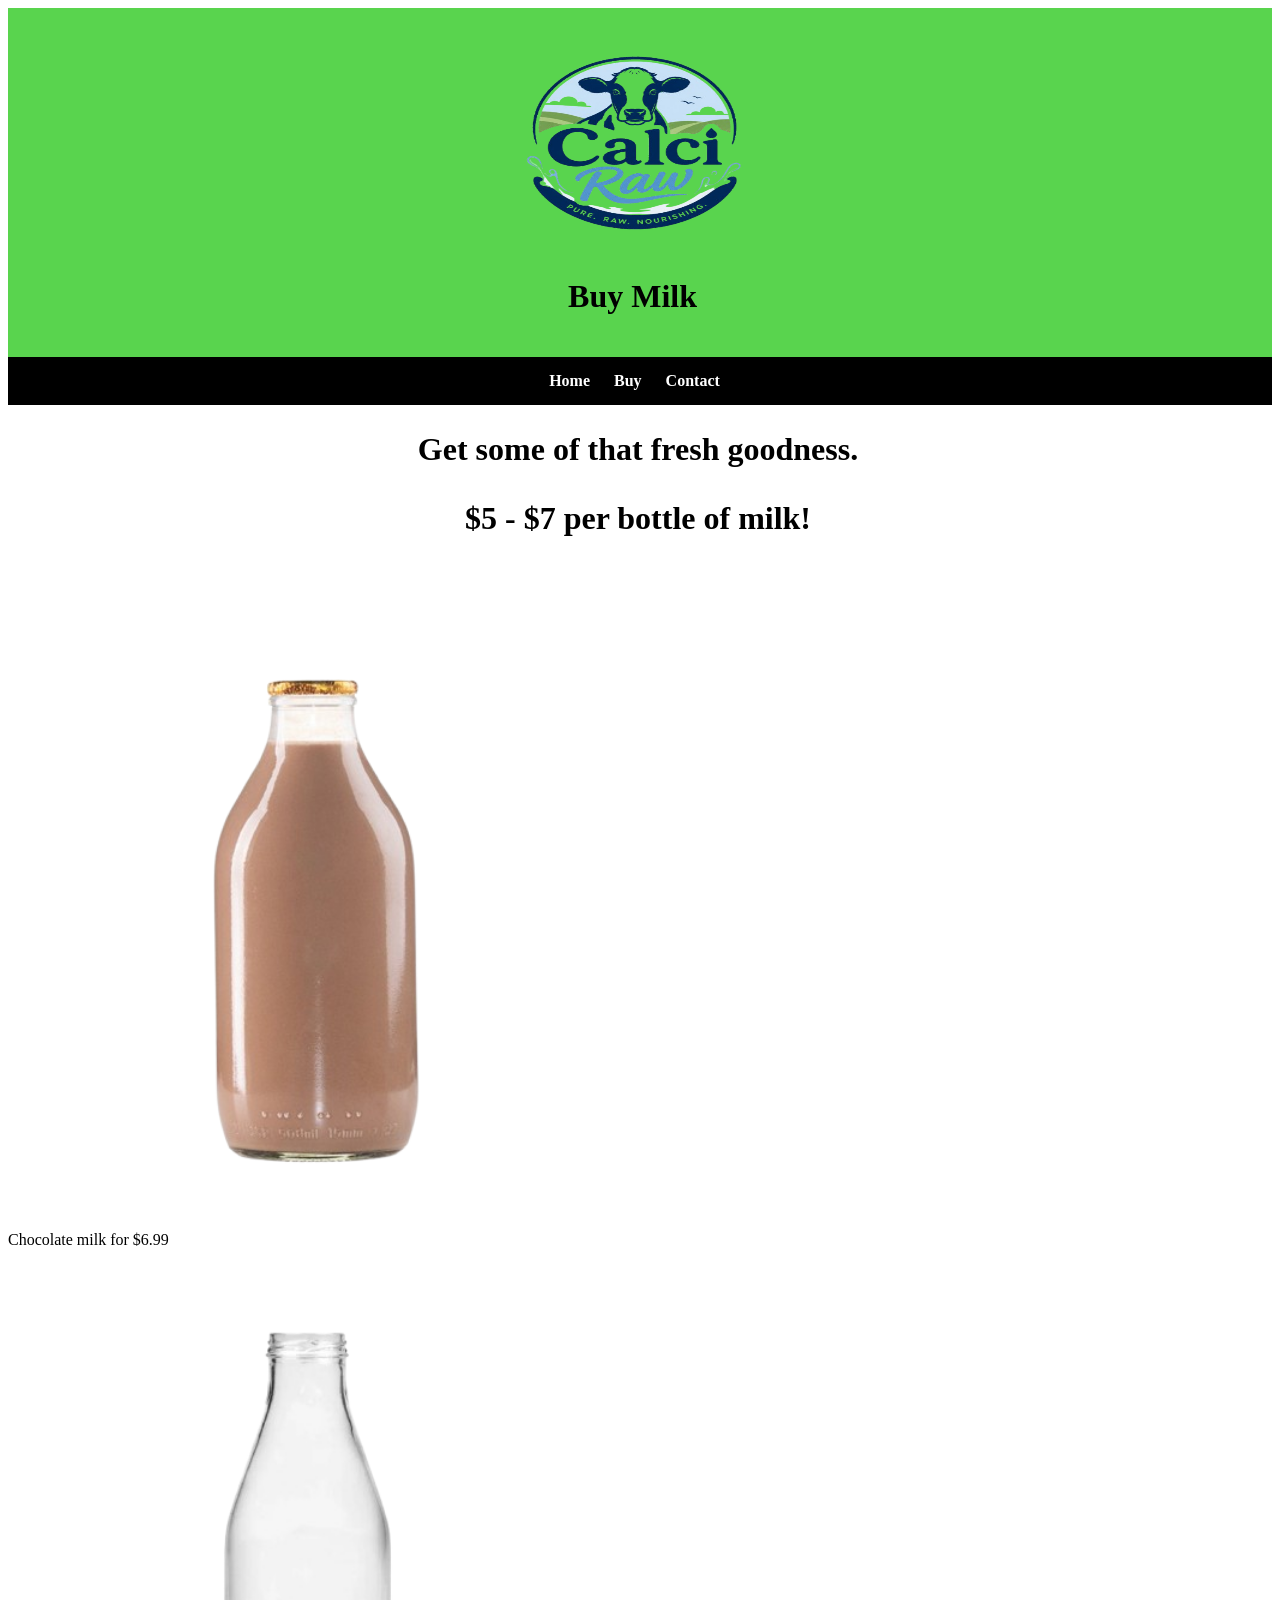
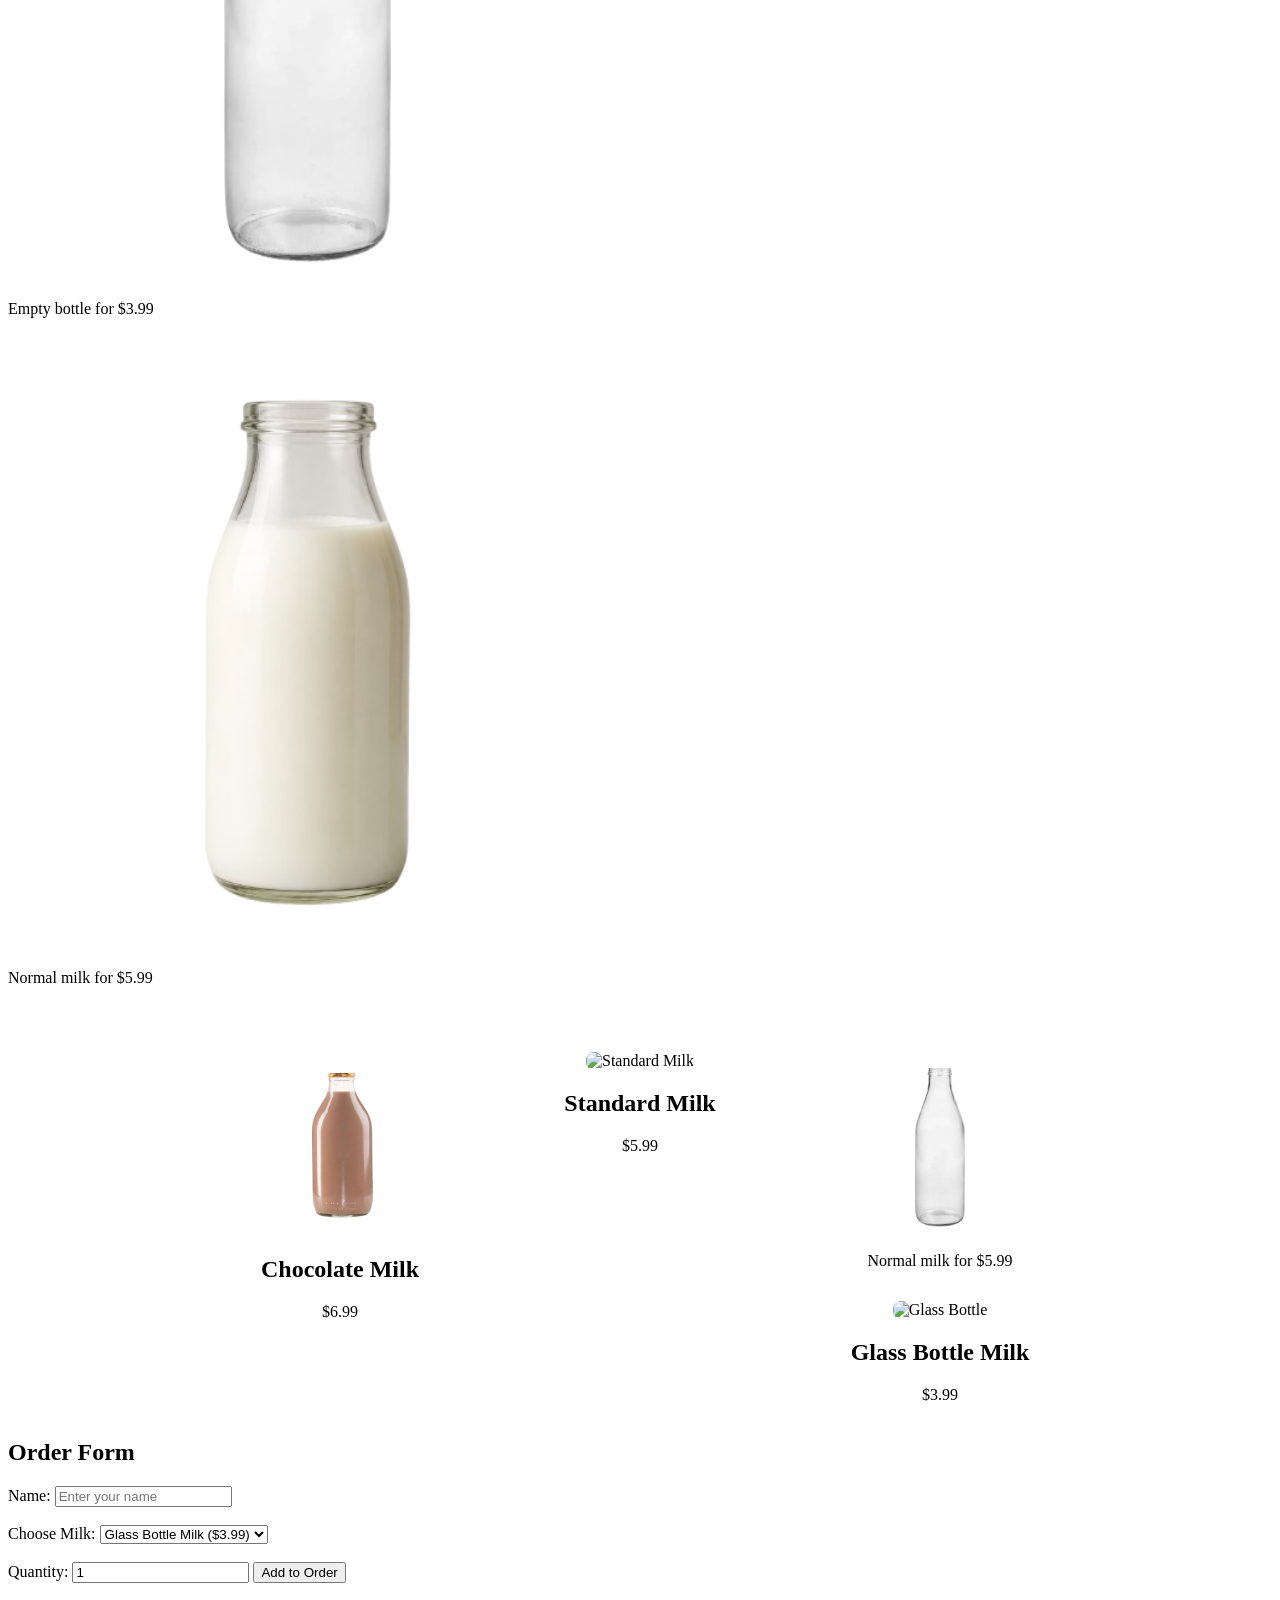
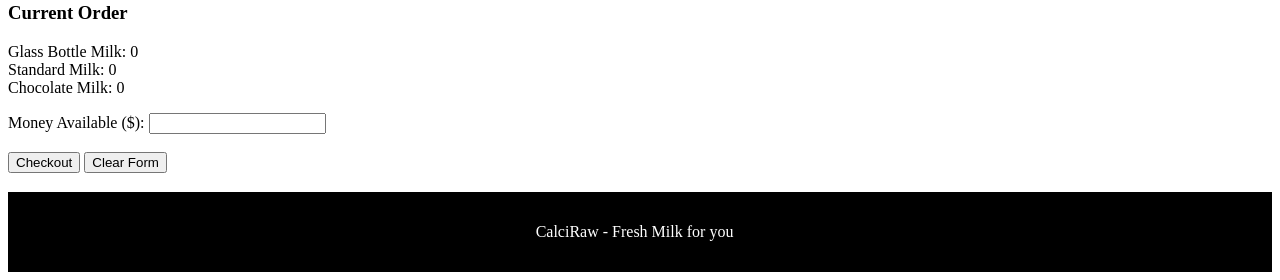
==== buy.html @ 3b5fee41 "Jun 28, 2026, 9:27 PM" ====
<!DOCTYPE html>
<html>
<head>
    <title>CalciRaw - Fresh Milk</title>
    <link rel="stylesheet" href="style.css">
</head>

<body>

<header>
    <img src="CalciRaw1.png" style="width:300px;height:210px;">
    <h1>Buy Milk</h1>
</header>

<nav>
    <a href="index.html">Home</a>
    <a href="buy.html">Buy</a>
    <a href="Contact.html">Contact</a>
</nav>
<h1>Get some of that fresh goodness. <p>$5 - $7 per bottle of milk!</p></h1>
<img src="choc.png" class="smooth-square"> <p>Chocolate milk for $6.99</p> 
<img src="glass bottle.png" class="smooth-square"> <p>Empty bottle for $3.99</p> 
<img src="Milk1.png"  class="smooth-square"> <p>Normal milk for $5.99</p>  
<div class="products">

    <div class="product">
        <img src="choc.png" alt="Chocolate Milk">
        <h2>Chocolate Milk</h2>
        <p>$6.99</p>
    </div>

    <div class="product">
        <img src="" alt="Standard Milk">
        <h2>Standard Milk</h2>
        <p>$5.99</p>
    </div>

    <div class="product">
<img src="glass bottle.png"  class="smooth-square"> <p>Normal milk for $5.99</p>  
        <img src="" alt="Glass Bottle">
        <h2>Glass Bottle Milk</h2>
        <p>$3.99</p>
    </div>

</div>
<h2>Order Form</h2>
<label for="customerName">Name:</label>
<input type="text" id="customerName" placeholder="Enter your name">

<br><br>

<label for="milkType">Choose Milk:</label>
<select id="milkType">
    <option value="glass">Glass Bottle Milk ($3.99)</option>
    <option value="standard">Standard Milk ($5.99)</option>
    <option value="chocolate">Chocolate Milk ($6.99)</option>
</select>

<br><br>

<label for="quantity">Quantity:</label>
<input type="number" id="quantity" min="1" value="1">

<button onclick="addItem()">Add to Order</button>

<h3>Current Order</h3>
<p id="orderList">
    Glass Bottle Milk: 0<br>
    Standard Milk: 0<br>
    Chocolate Milk: 0
</p>

<label for="money">Money Available ($):</label>
<input type="number" id="money" step="0.01">

<br><br>

<button onclick="checkout()">Checkout</button>
<button onclick="clearForm()">Clear Form</button>
<h3 id="output"></h3>

<footer>
    <p>CalciRaw - Fresh Milk for you</p>
</footer>

<script src="script.js"></script>

</body>
</html>
---- style.css ----
body {
    background-color: rgb(255, 255, 255);
  }
/***  I got the code from my website project ***/
   nav {
        background-color: rgb(0, 0, 0);
        padding: 15px;
        padding-left: 4px;
         text-align: center;
      }
   header {
        background-color: rgb(89, 212, 78);
        color: rgb(0, 0, 0);
        padding: 15px;
        padding-left: 4px;
         text-align: center;
      }
  
      footer {
        background-color: #000000;
        color: white;
        text-align: center;
        padding: 15px;
        padding-left: 4px;
      }
  
  h1{padding: 5px;
        padding-left: 1px;
        text-align: center;}
        
        nav a {
        color: white;
        text-decoration: none;
        font-weight: bold;
        margin: 10px;
      }
  
       img {
        width: 100%;
        max-width: 600px;
        margin-top: 15px;
        border-radius: 8px;
      }
      .button {background-color: rgb(0,206,200);
      border-radius: 20px;
   padding: 30px 100px;
  font-size: 20px;
  }
  
 
  
   .smooth-square {
    border-radius: 35px;     
    object-fit: cover;        
    aspect-ratio: 1 / 1;   
    width: 100%;
    max-width: 600px; 
    transition: transform 0.3s ease, box-shadow 0.3s ease;
  }
  
  .smooth-square:hover {
    transform: scale(1.05);
    box-shadow: 10px 25px rgba(0, 0, 0, 0.15);
  }

.products {
    display: flex;
    justify-content: center;
    gap: 50px;
    flex-wrap: wrap;   /* Moves to next line if screen gets small */
    margin-top: 50px;
}

.product {
    text-align: center;
    width: 250px;
}
.product img {
    width: 180px;
    height: auto;
}
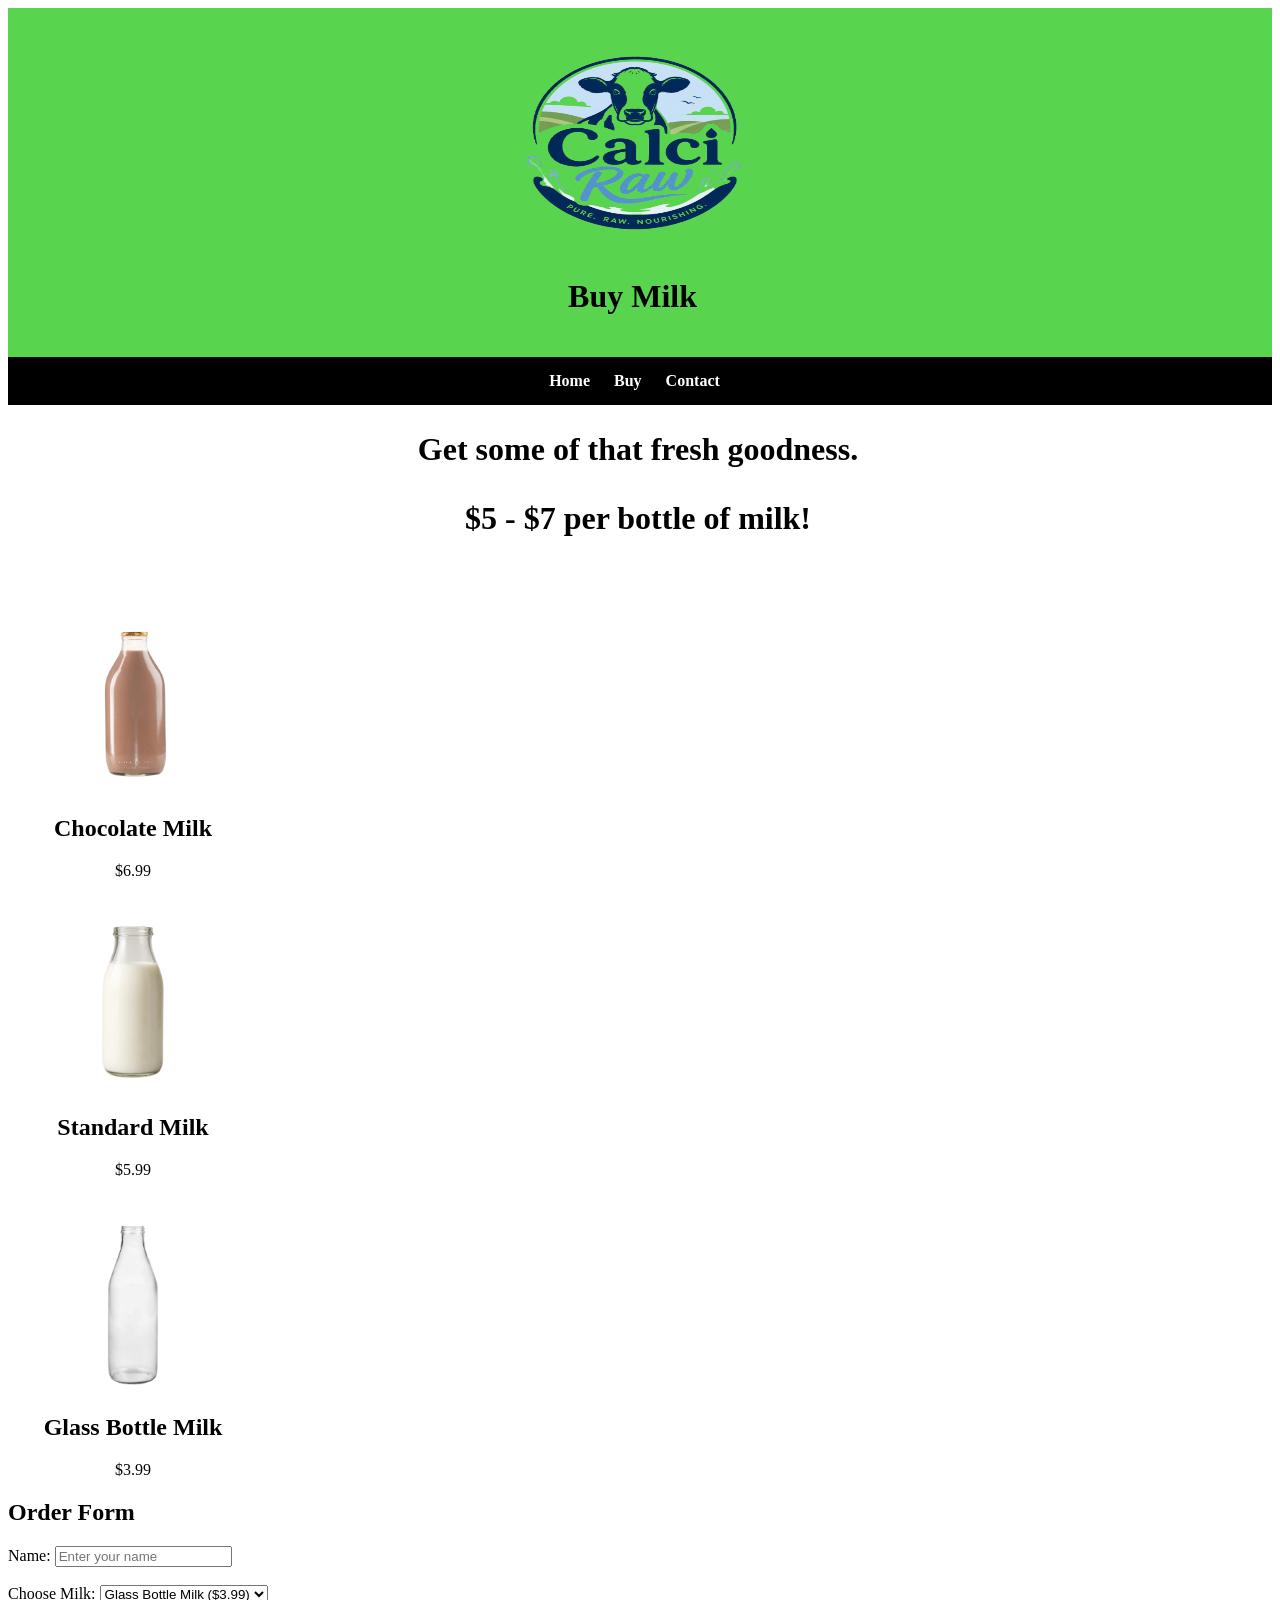
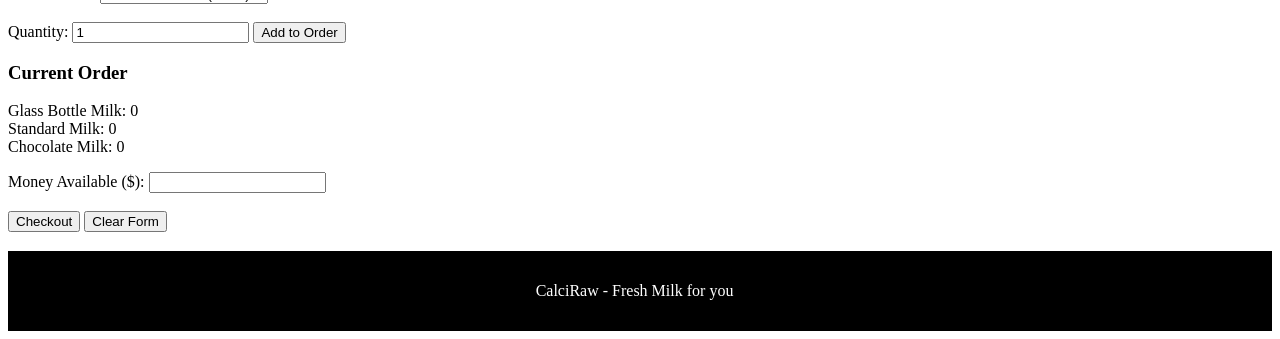
==== commit 2e26e902: "Jun 28, 2026, 9:29 PM" ====
--- a/buy.html
+++ b/buy.html
@@ -18,10 +18,6 @@
     <a href="Contact.html">Contact</a>
 </nav>
 <h1>Get some of that fresh goodness. <p>$5 - $7 per bottle of milk!</p></h1>
-<img src="choc.png" class="smooth-square"> <p>Chocolate milk for $6.99</p> 
-<img src="glass bottle.png" class="smooth-square"> <p>Empty bottle for $3.99</p> 
-<img src="Milk1.png"  class="smooth-square"> <p>Normal milk for $5.99</p>  
-<div class="products">
 
     <div class="product">
         <img src="choc.png" alt="Chocolate Milk">
@@ -30,14 +26,13 @@
     </div>
 
     <div class="product">
-        <img src="" alt="Standard Milk">
+        <img src="Milk1.png" alt="Standard Milk">
         <h2>Standard Milk</h2>
         <p>$5.99</p>
     </div>
 
     <div class="product">
-<img src="glass bottle.png"  class="smooth-square"> <p>Normal milk for $5.99</p>  
-        <img src="" alt="Glass Bottle">
+        <img src="glass bottle.png" alt="Glass Bottle">
         <h2>Glass Bottle Milk</h2>
         <p>$3.99</p>
     </div>
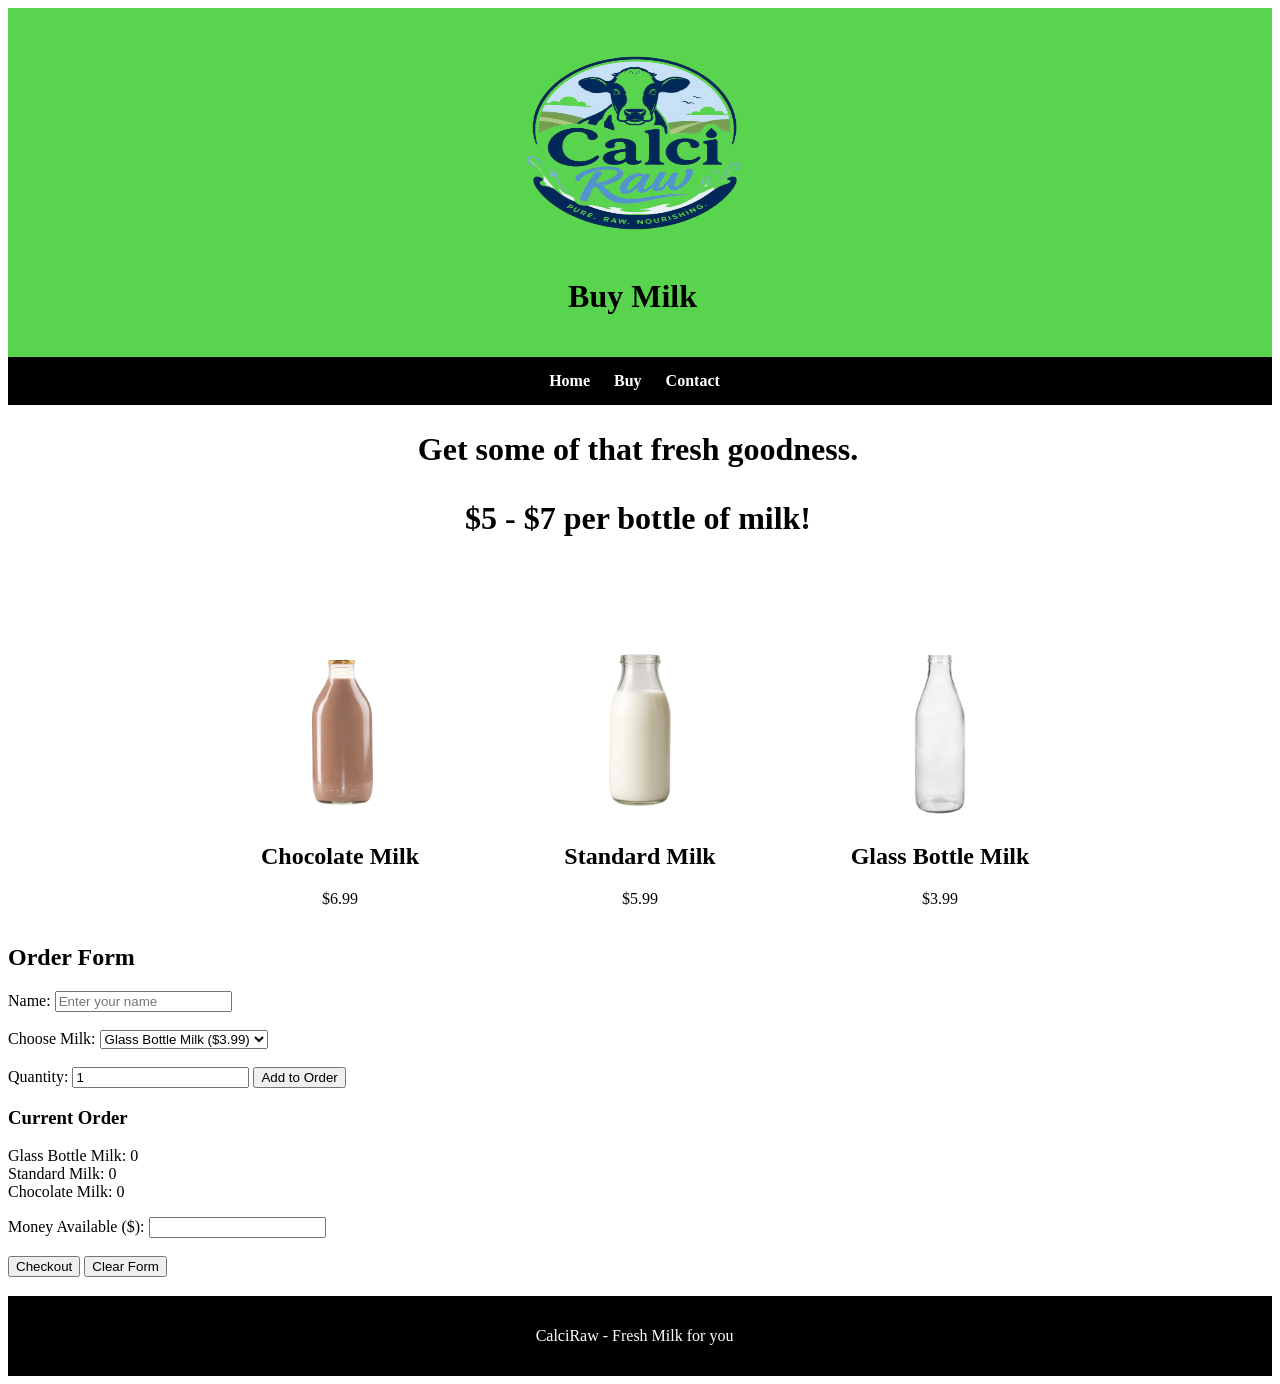
==== commit 2d750053: "Jun 28, 2026, 9:39 PM" ====
--- a/buy.html
+++ b/buy.html
@@ -18,6 +18,8 @@
     <a href="Contact.html">Contact</a>
 </nav>
 <h1>Get some of that fresh goodness. <p>$5 - $7 per bottle of milk!</p></h1>
+
+<div class="products">
 
     <div class="product">
         <img src="choc.png" alt="Chocolate Milk">
--- a/style.css
+++ b/style.css
@@ -48,7 +48,7 @@
   }
   
  
-  
+  /**** Kinda Useless for myimges but I will keep it just in case***/
    .smooth-square {
     border-radius: 35px;     
     object-fit: cover;        
@@ -62,13 +62,14 @@
     transform: scale(1.05);
     box-shadow: 10px 25px rgba(0, 0, 0, 0.15);
   }
-
+/**** Using for my Images on Buy.html***/
 .products {
     display: flex;
     justify-content: center;
     gap: 50px;
     flex-wrap: wrap;   /* Moves to next line if screen gets small */
     margin-top: 50px;
+    
 }
 
 .product {
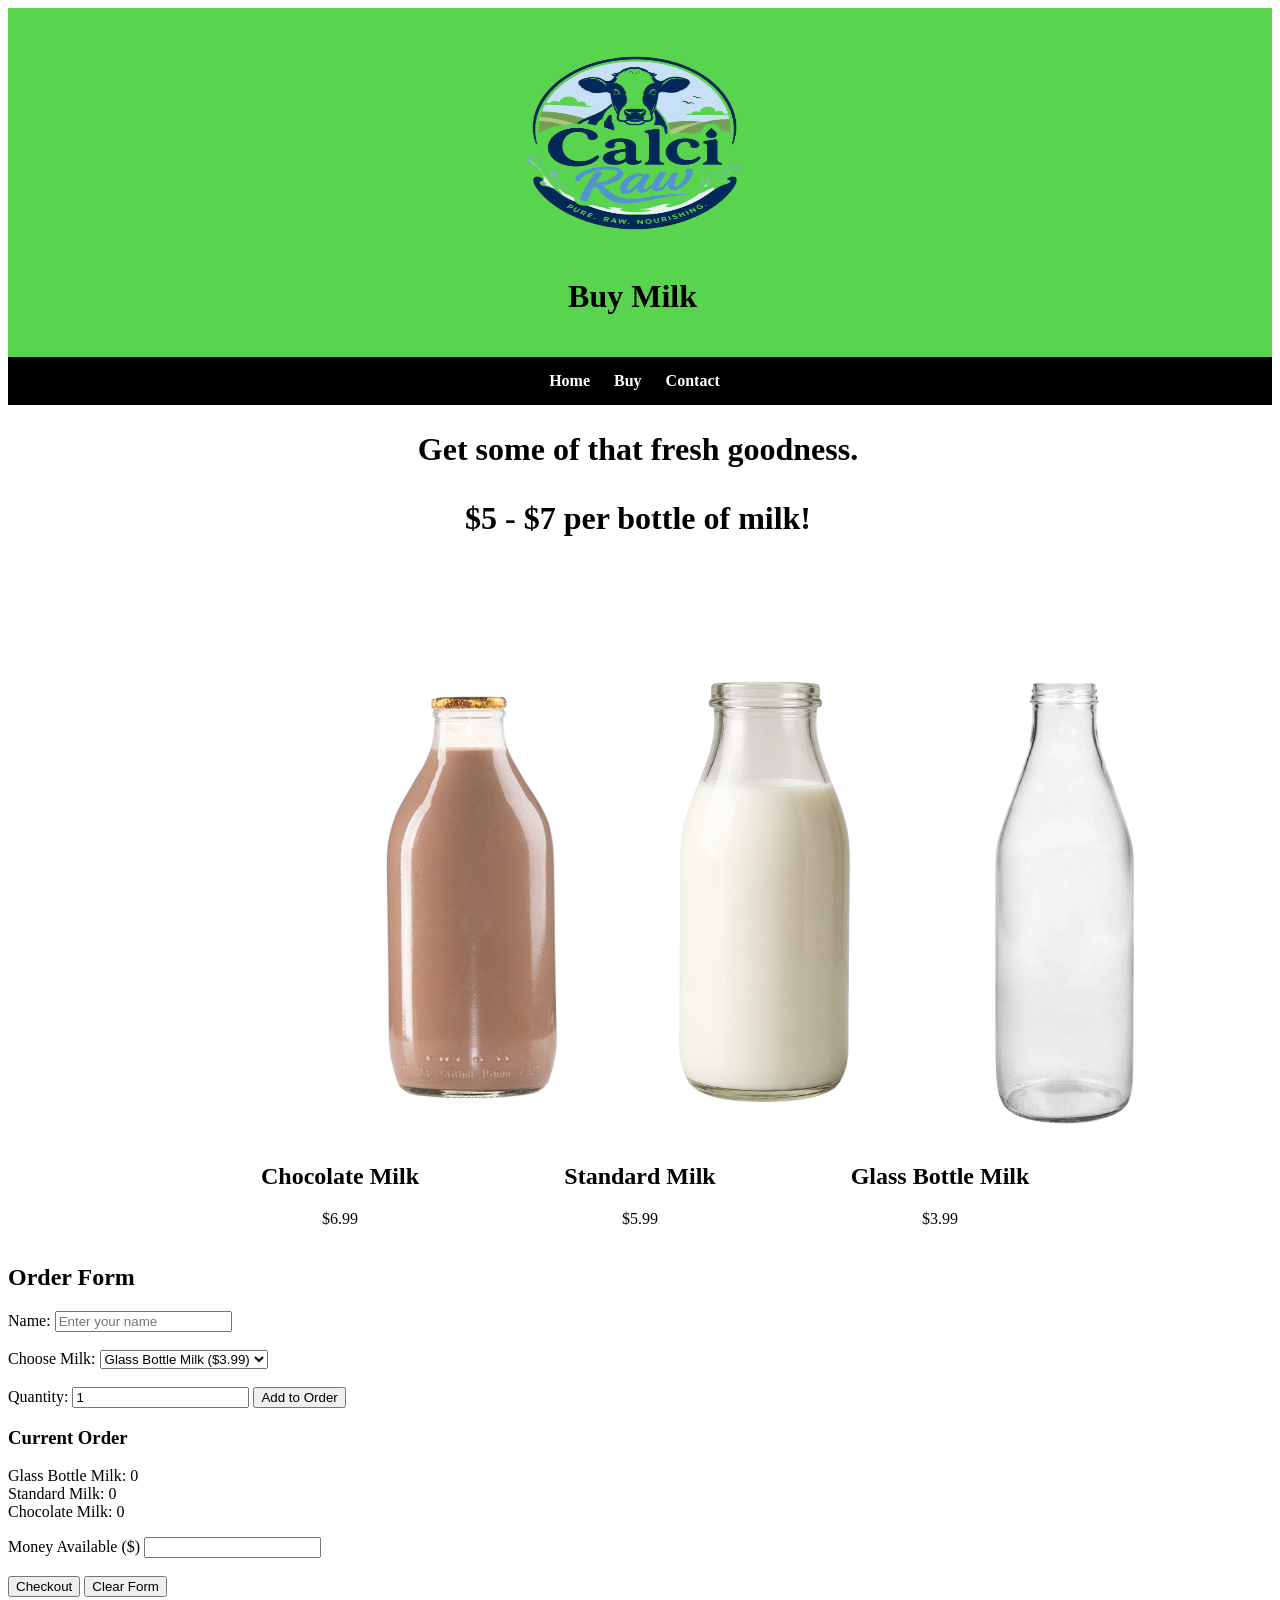
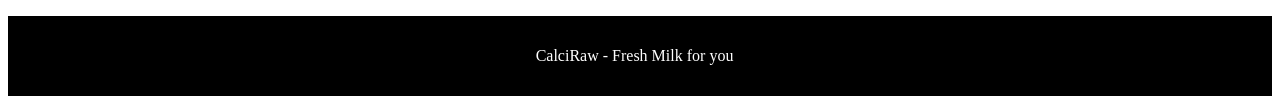
==== commit f7dc5dcb: "Lebon bon" ====
--- a/buy.html
+++ b/buy.html
@@ -67,7 +67,7 @@
     Chocolate Milk: 0
 </p>
 
-<label for="money">Money Available ($):</label>
+<label for="money">Money Available ($)</label>
 <input type="number" id="money" step="0.01">
 
 <br><br>
--- a/style.css
+++ b/style.css
@@ -77,6 +77,6 @@
     width: 250px;
 }
 .product img {
-    width: 180px;
-    height: auto;
+    width: 500px;
+    height: 500px;        
 }
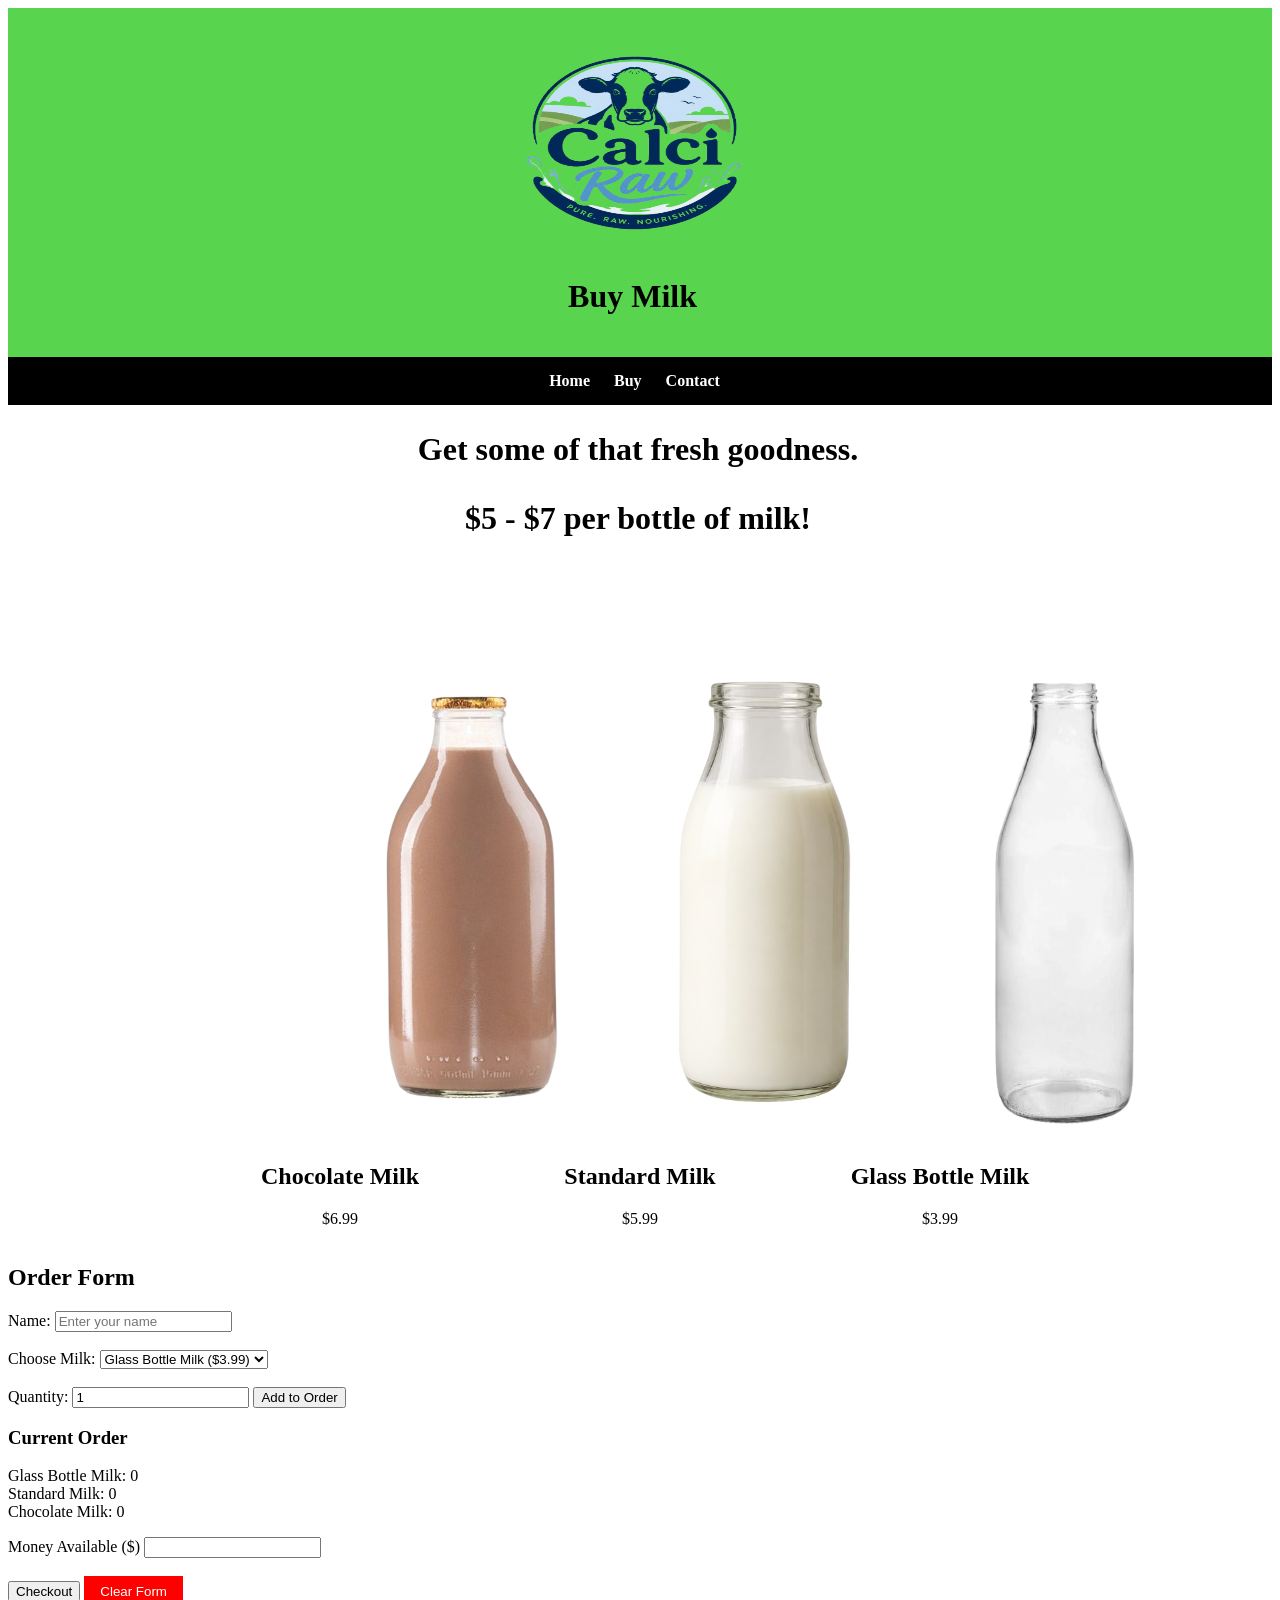
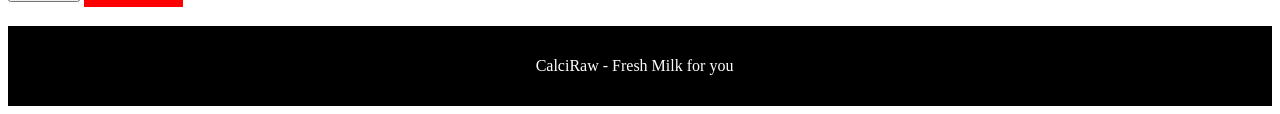
==== commit c984a001: "Yabadabadoo" ====
--- a/buy.html
+++ b/buy.html
@@ -42,7 +42,7 @@
 </div>
 <h2>Order Form</h2>
 <label for="customerName">Name:</label>
-<input type="text" id="customerName" placeholder="Enter your name">
+<input type="text" id="customerName" placeholder="Enter your name" required>
 
 <br><br>
 
@@ -68,12 +68,12 @@
 </p>
 
 <label for="money">Money Available ($)</label>
-<input type="number" id="money" step="0.01">
+<input type="number" id="money" step="0.1" required>
 
 <br><br>
 
 <button onclick="checkout()">Checkout</button>
-<button onclick="clearForm()">Clear Form</button>
+<button onclick="clearForm()" class="clear-button">Clear Form</button>
 <h3 id="output"></h3>
 
 <footer>
--- a/style.css
+++ b/style.css
@@ -79,4 +79,16 @@
 .product img {
     width: 500px;
     height: 500px;        
+}
+
+.clear-button {
+    background-color: red;
+    color: white;
+    padding: 8px 16px;
+    border: none;
+    cursor: pointer;
+}
+
+.clear-button:hover {
+    background-color: darkred;
 }
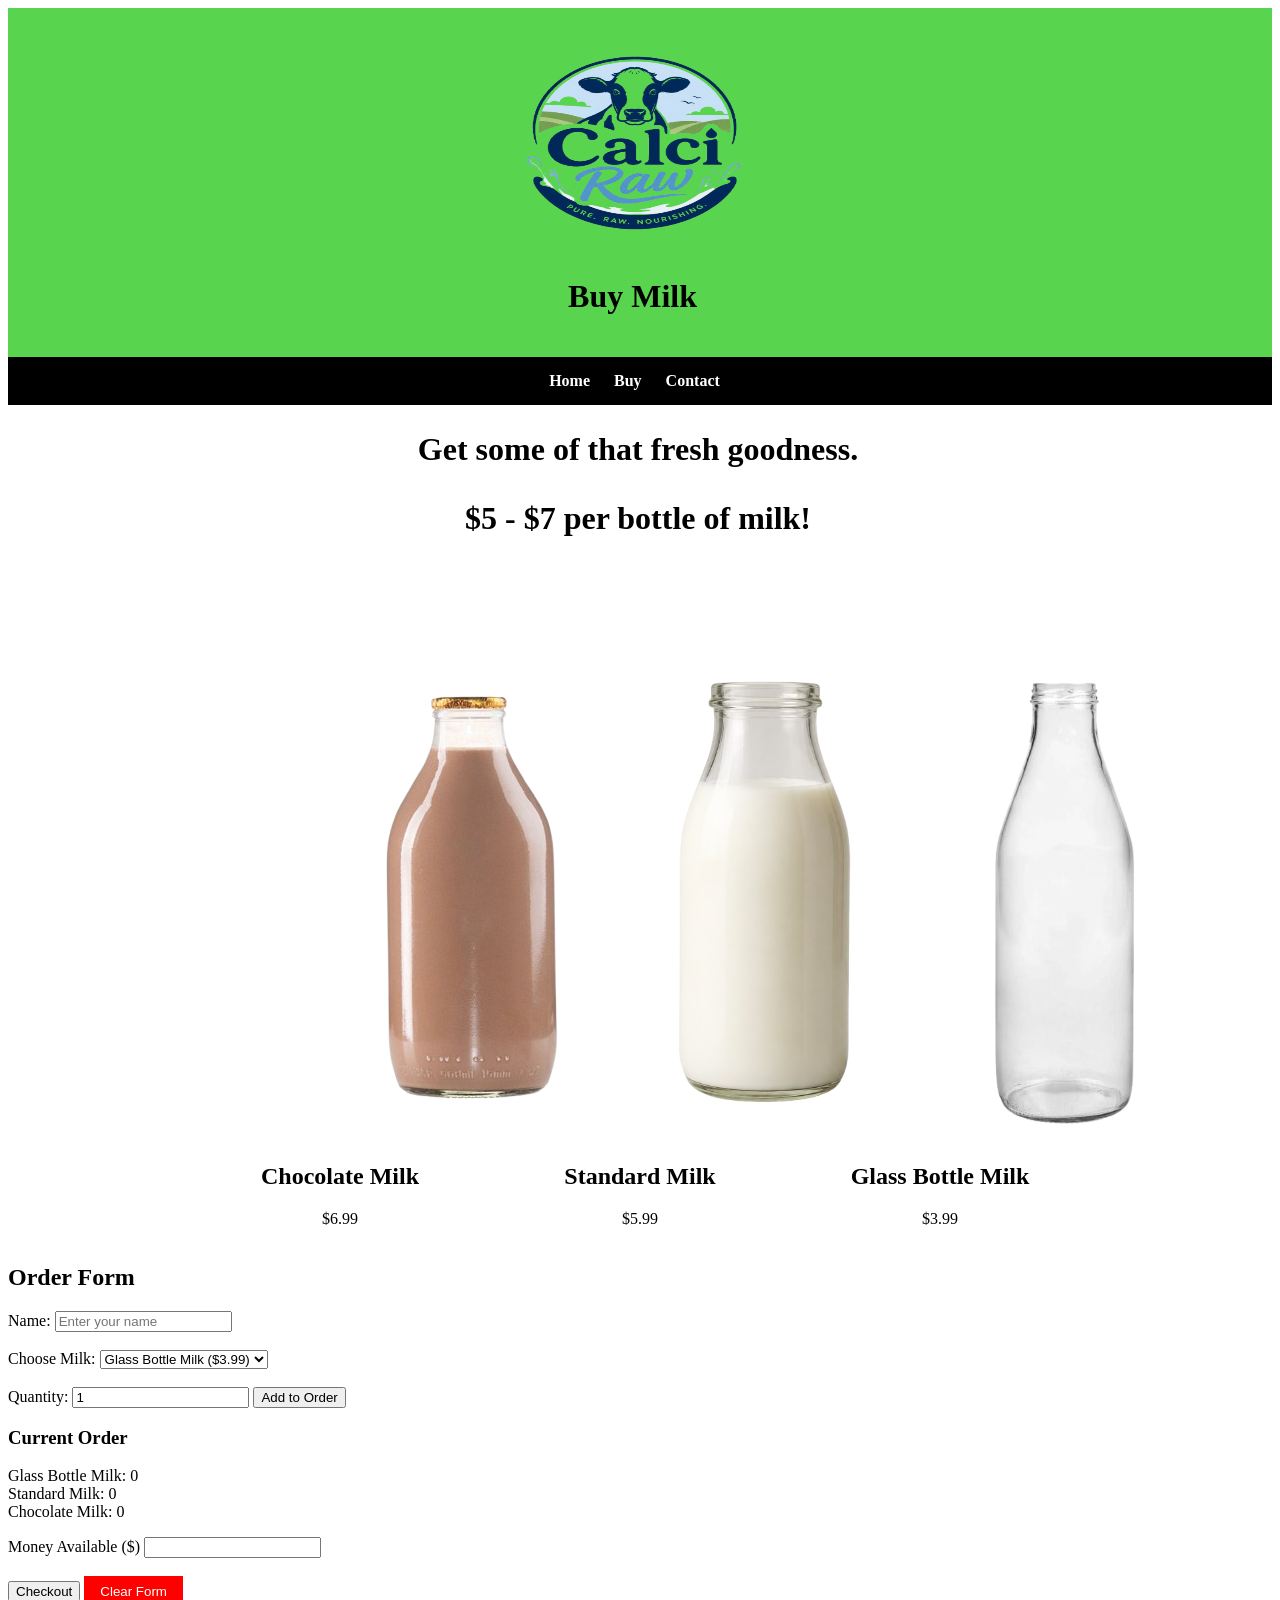
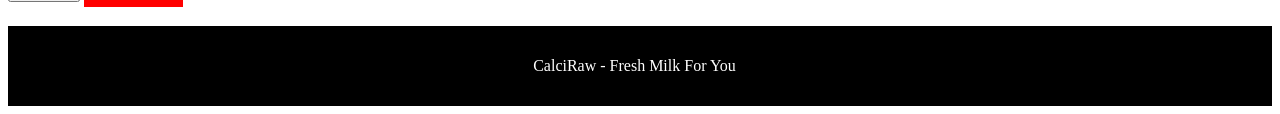
==== commit ac10ac2e: "Jul 22, 2026, 12:53 AM" ====
--- a/buy.html
+++ b/buy.html
@@ -77,7 +77,7 @@
 <h3 id="output"></h3>
 
 <footer>
-    <p>CalciRaw - Fresh Milk for you</p>
+    <p>CalciRaw - Fresh Milk For You</p>
 </footer>
 
 <script src="script.js"></script>
--- a/style.css
+++ b/style.css
@@ -41,11 +41,7 @@
         margin-top: 15px;
         border-radius: 8px;
       }
-      .button {background-color: rgb(0,206,200);
-      border-radius: 20px;
-   padding: 30px 100px;
-  font-size: 20px;
-  }
+ 
   
  
   /**** Kinda Useless for myimges but I will keep it just in case***/
@@ -81,14 +77,14 @@
     height: 500px;        
 }
 
-.clear-button {
-    background-color: red;
-    color: white;
+button.clear-button {
+    background-color: red !important;
+    color: white !important;
+    border: none;
     padding: 8px 16px;
-    border: none;
     cursor: pointer;
 }
 
-.clear-button:hover {
-    background-color: darkred;
+button.clear-button:hover {
+    background-color: darkred !important;
 }
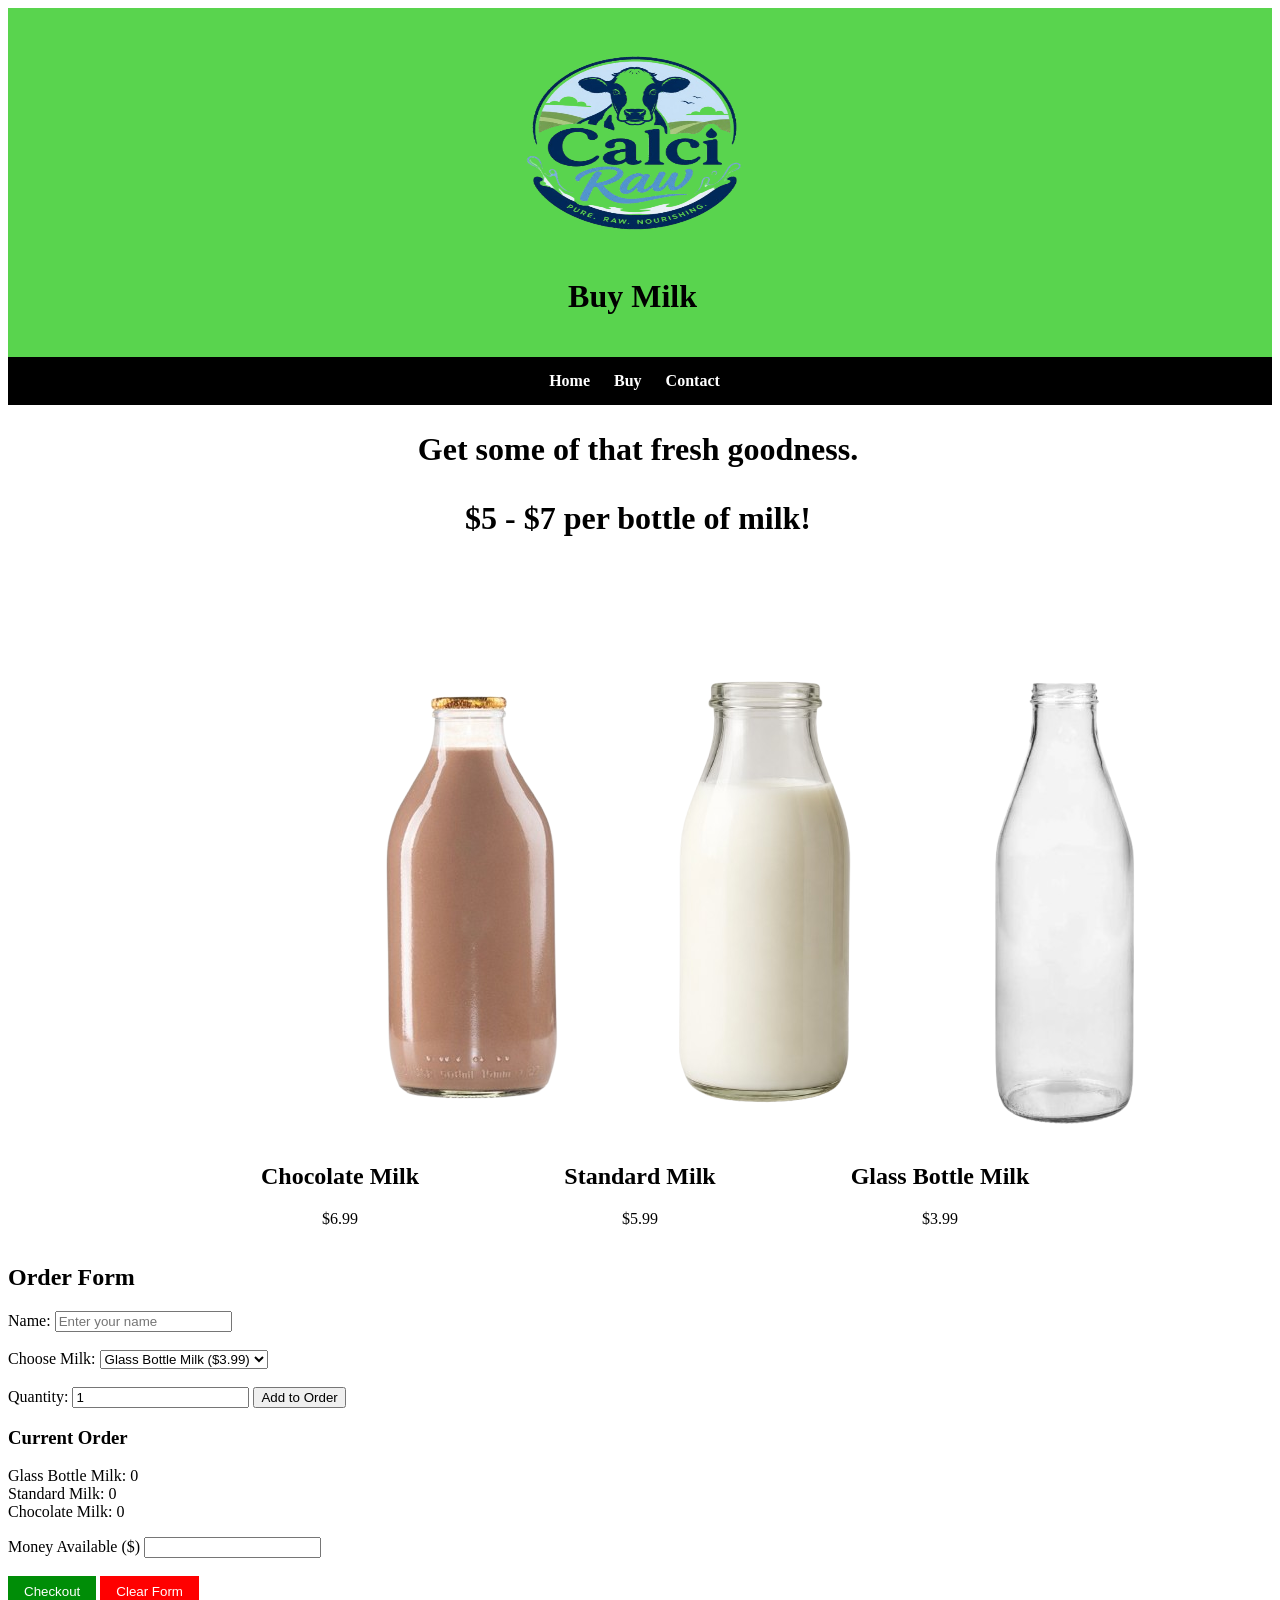
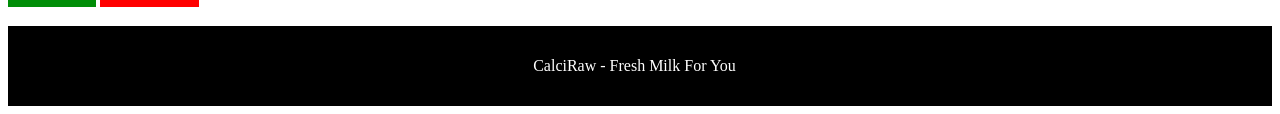
==== commit 237bacb1: "Lebron" ====
--- a/buy.html
+++ b/buy.html
@@ -72,7 +72,7 @@
 
 <br><br>
 
-<button onclick="checkout()">Checkout</button>
+<button onclick="checkout()" class="submit">Checkout</button>
 <button onclick="clearForm()" class="clear-button">Clear Form</button>
 <h3 id="output"></h3>
 
--- a/style.css
+++ b/style.css
@@ -87,4 +87,16 @@
 
 button.clear-button:hover {
     background-color: darkred !important;
+}
+
+button.submit {
+  background-color: rgb(0, 141, 7) !important;
+    color: white !important;
+    border: none;
+    padding: 8px 16px;
+    cursor: pointer;
+}
+
+button.submit:hover { 
+  background-color: rgb(0, 56, 3)
 }
